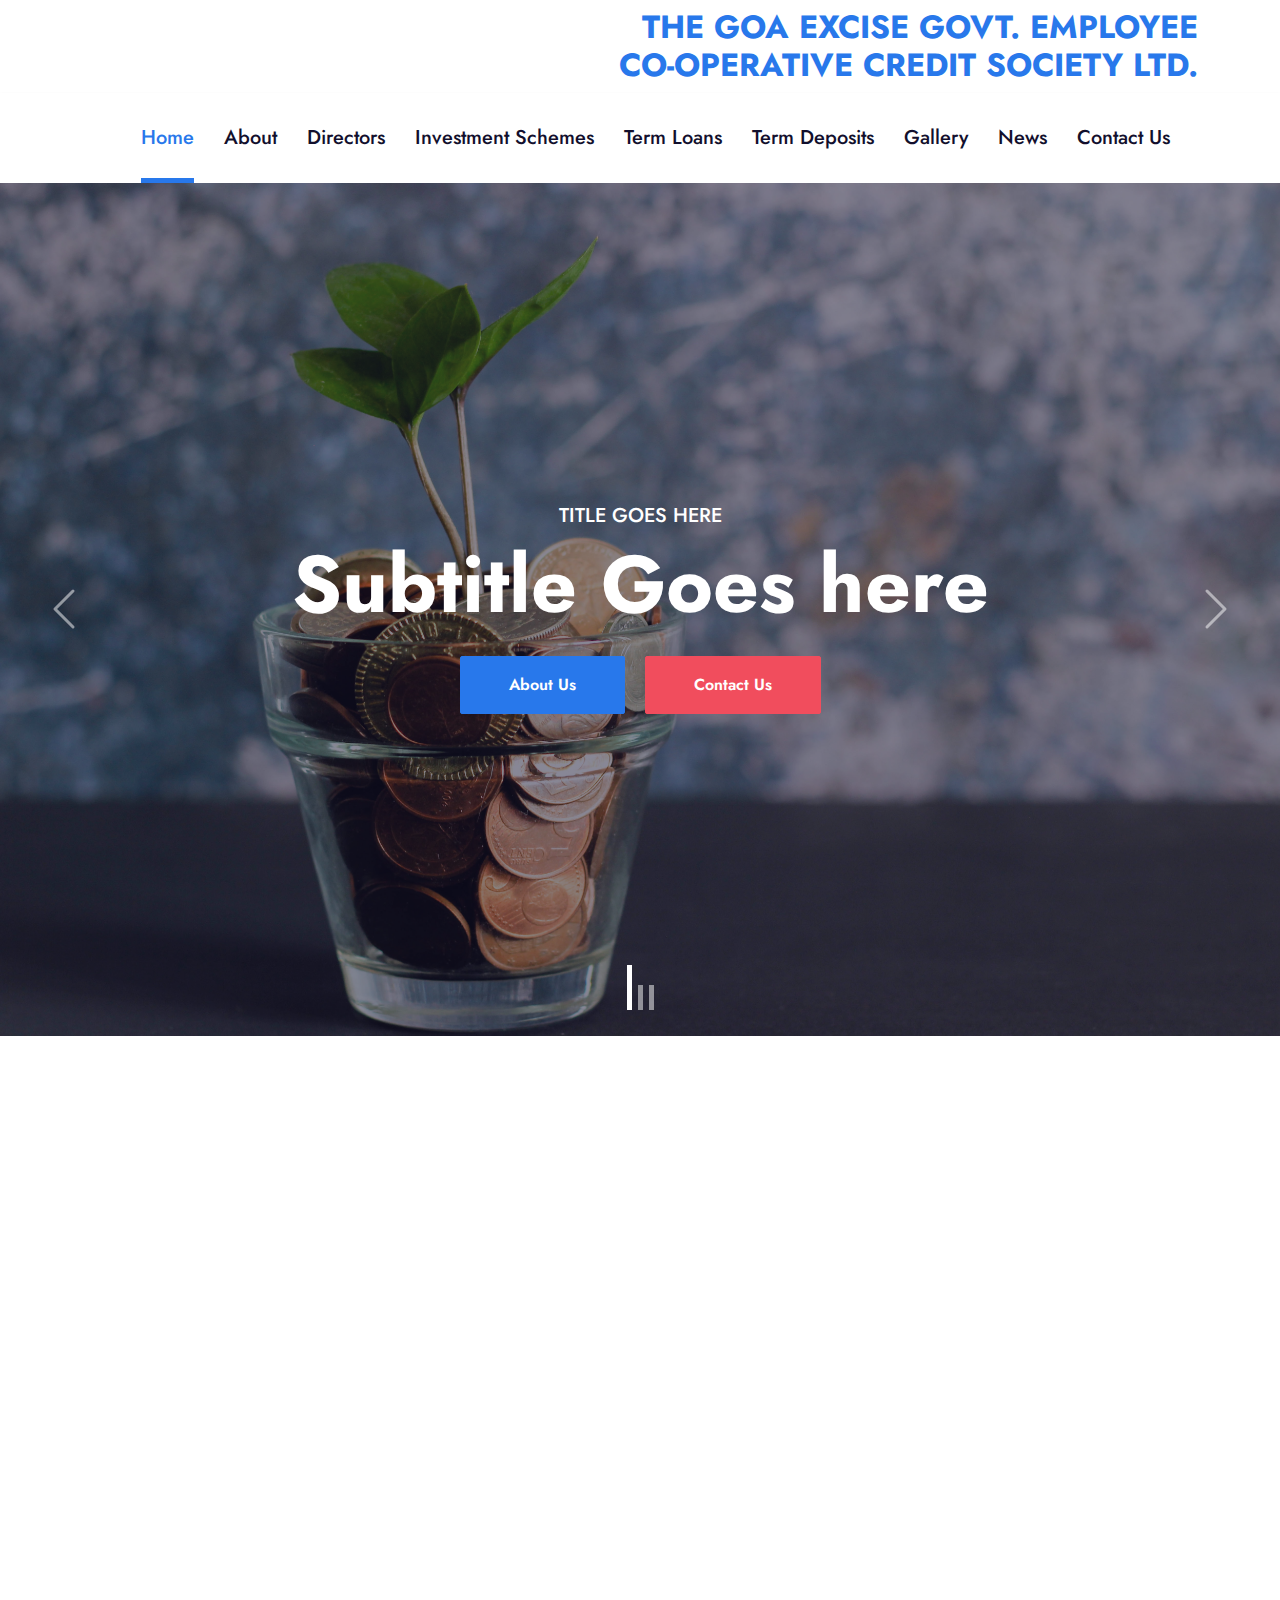
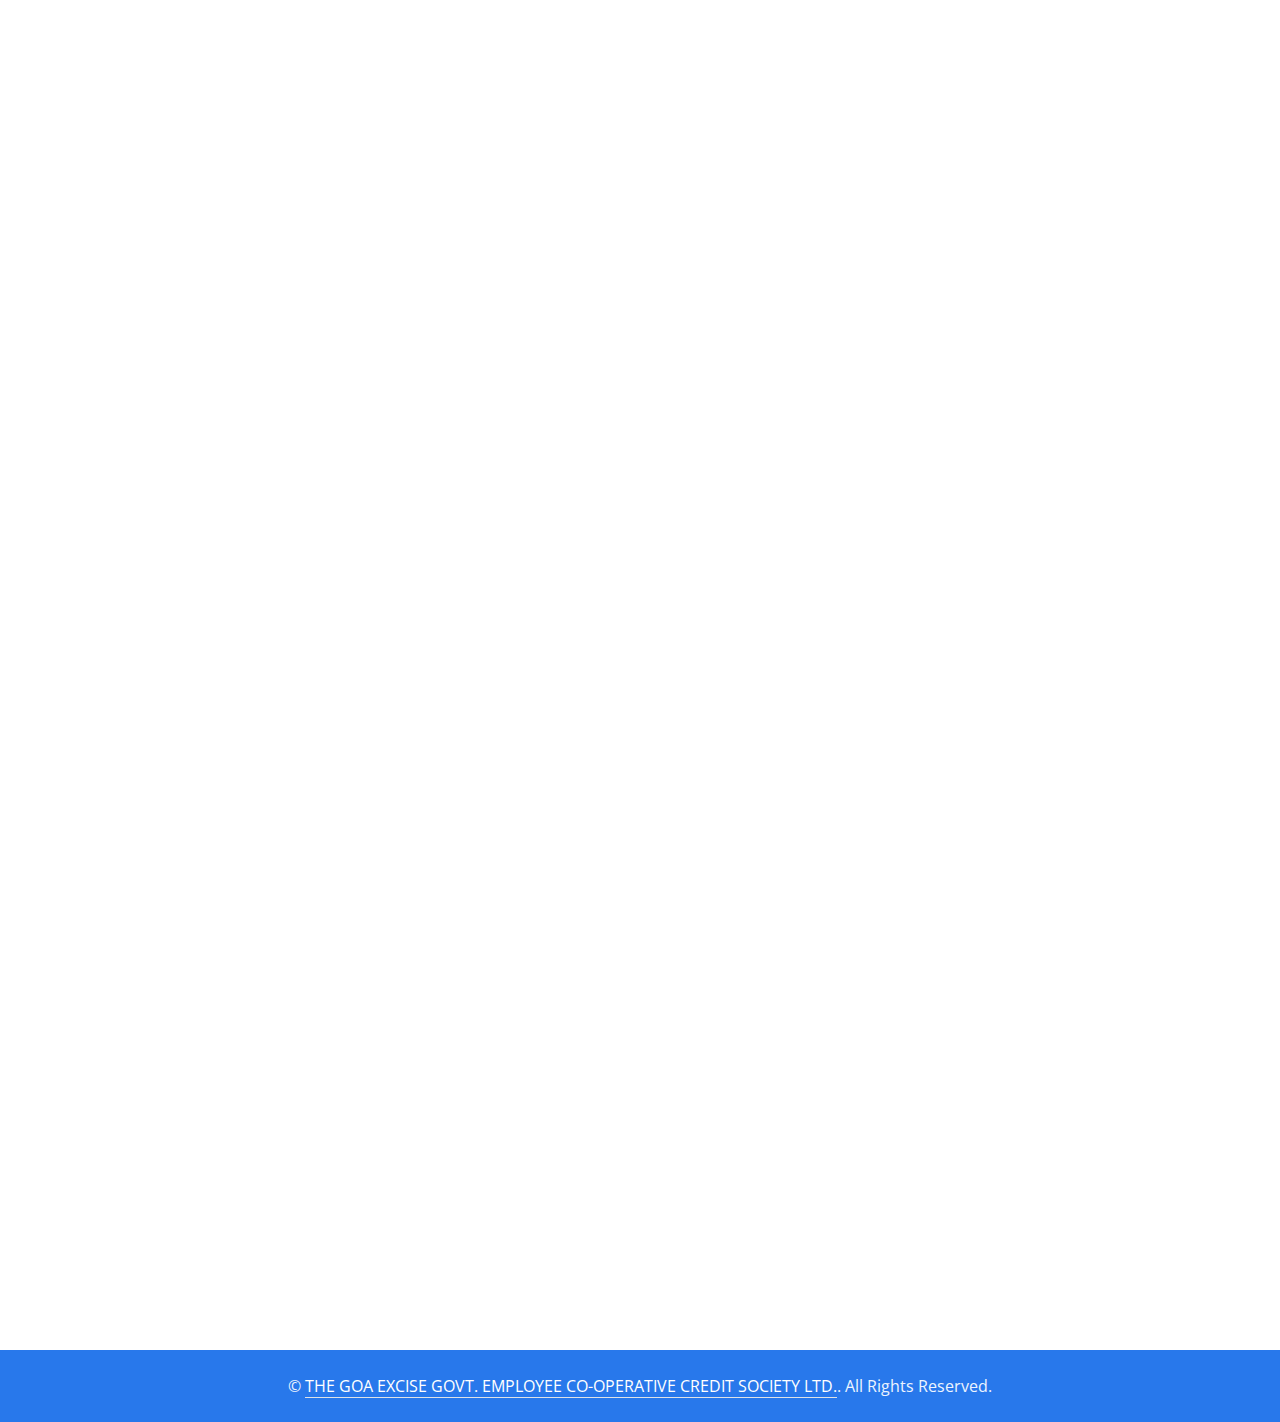
==== index.html @ 48aad134 "new project first commit" ====
<!DOCTYPE html>
<html lang="en">

<head>
    <meta charset="utf-8">
    <title>THE GOA EXCISE GOVT. EMPLOYEE CO-OPERATIVE CREDIT SOCIETY LTD.</title>
    <meta content="width=device-width, initial-scale=1.0" name="viewport">
    <meta content="Free HTML Templates" name="keywords">
    <meta content="Free HTML Templates" name="description">

    <!-- Favicon -->
    <link href="img/favicon.ico" rel="icon">

    <!-- Google Web Fonts -->
    <link rel="preconnect" href="https://fonts.gstatic.com">
    <link href="https://fonts.googleapis.com/css2?family=Jost:wght@500;600;700&family=Open+Sans:wght@400;600&display=swap" rel="stylesheet"> 

    <!-- Icon Font Stylesheet -->
    <link href="https://cdnjs.cloudflare.com/ajax/libs/font-awesome/5.10.0/css/all.min.css" rel="stylesheet">
    <link href="https://cdn.jsdelivr.net/npm/bootstrap-icons@1.4.1/font/bootstrap-icons.css" rel="stylesheet">
    <link href="lib/flaticon/font/flaticon.css" rel="stylesheet">

    <!-- Libraries Stylesheet -->
    <link href="lib/owlcarousel/assets/owl.carousel.min.css" rel="stylesheet">
    <link href="lib/animate/animate.min.css" rel="stylesheet">

    <!-- Customized Bootstrap Stylesheet -->
    <link href="css/bootstrap.min.css" rel="stylesheet">

    <!-- Template Stylesheet -->
    <link href="css/style.css" rel="stylesheet">
</head>

<body>
    <div class="title-bar">
        <div class="container">
            <div class="row">
                <div class="brand-logo col-xl-4 col-md-4 col-sm-12 d-flex justify-content-center col-xs-12 col-sm-12">
                    <img src="assets/images/apexlogo1.png" alt="">
                </div>
                <div class="brand-name col-xl-8 col-md-8 col-sm-12 text-end">
                    <h2>THE GOA EXCISE GOVT. EMPLOYEE <br> CO-OPERATIVE CREDIT SOCIETY LTD.</h2>
                </div>
            </div>
        </div>
    </div>
    <!-- Navbar Start -->
    <nav class="navbar navbar-expand-lg bg-white navbar-light shadow-sm py-3 py-lg-0 px-3 px-lg-0">
        <button class="navbar-toggler" type="button" data-bs-toggle="collapse" data-bs-target="#navbarCollapse">
            <span class="navbar-toggler-icon"></span>
        </button>
        <div class="collapse navbar-collapse" id="navbarCollapse">
            <div class="navbar-nav mx-auto order-0 py-0">
                <a href="index.html" class="nav-item nav-link active">Home</a>
                <a href="about.html" class="nav-item nav-link">About</a>
                <a href="directors.html" class="nav-item nav-link">Directors</a>
                <a href="investmentschemes.html" class="nav-item nav-link">Investment Schemes</a>
                <a href="termloans.html" class="nav-item nav-link">Term Loans</a>
                <a href="termdeposits.html" class="nav-item nav-link">Term Deposits</a>
                <a href="gallery.html" class="nav-item nav-link">Gallery</a>
                <a href="news.html" class="nav-item nav-link">News</a>
                <a href="contact.html" class="nav-item nav-link">Contact Us</a>
                
            </div>
        </div>
    </nav>
    <!-- Navbar End -->


    <!-- Carousel Start -->
    <div class="container-fluid p-0 mb-5">
        <div id="header-carousel" class="carousel slide carousel-fade" data-bs-ride="carousel">
            <div class="carousel-indicators">
                <button type="button" data-bs-target="#header-carousel" data-bs-slide-to="0" class="active" aria-current="true" aria-label="Slide 1"></button>
                <button type="button" data-bs-target="#header-carousel" data-bs-slide-to="1" aria-label="Slide 2"></button>
                <button type="button" data-bs-target="#header-carousel" data-bs-slide-to="2" aria-label="Slide 3"></button>
              </div>
            <div class="carousel-inner">
                <div class="carousel-item active">
                    <img class="w-100" src="img/banner1.jpg" alt="Image">
                    <div class="carousel-caption d-flex flex-column align-items-center justify-content-center">
                        <div class="p-3" style="max-width: 900px;">
                            <h5 class="text-white text-uppercase animated bounceInDown">Title goes here</h5>
                            <h1 class="display-1 text-white mb-md-4 animated zoomIn">Subtitle Goes here</h1>
                            <a href="" class="btn btn-primary py-md-3 px-md-5 me-3 animated slideInLeft">About Us</a>
                            <a href="" class="btn btn-secondary py-md-3 px-md-5 animated slideInRight">Contact Us</a>
                        </div>
                    </div>
                </div>
                <div class="carousel-item">
                    <img class="w-100" src="img/banner2.jpg" alt="Image">
                    <div class="carousel-caption d-flex flex-column align-items-center justify-content-center">
                        <div class="p-3" style="max-width: 900px;">
                            <h5 class="text-white text-uppercase animated bounceInDown">Title goes here</h5>
                            <h1 class="display-1 text-white mb-md-4 animated zoomIn">Subtitle Goes here</h1>
                            <a href="" class="btn btn-primary py-md-3 px-md-5 me-3 animated slideInLeft">About Us</a>
                            <a href="" class="btn btn-secondary py-md-3 px-md-5 animated slideInRight">Contact Us</a>
                        </div>
                    </div>
                </div>
                <div class="carousel-item">
                    <img class="w-100" src="img/banner3.jpg" alt="Image">
                    <div class="carousel-caption d-flex flex-column align-items-center justify-content-center">
                        <div class="p-3" style="max-width: 900px;">
                            <h5 class="text-white text-uppercase animated bounceInDown">Title goes here</h5>
                            <h1 class="display-1 text-white mb-md-4 animated zoomIn">Subtitle Goes here</h1>
                            <a href="" class="btn btn-primary py-md-3 px-md-5 me-3 animated slideInLeft">About Us</a>
                            <a href="" class="btn btn-secondary py-md-3 px-md-5 animated slideInRight">Contact Us</a>
                        </div>
                    </div>
                </div>
            </div>
            <button class="carousel-control-prev" type="button" data-bs-target="#header-carousel"
                data-bs-slide="prev">
                <span class="carousel-control-prev-icon" aria-hidden="true"></span>
                <span class="visually-hidden">Previous</span>
            </button>
            <button class="carousel-control-next" type="button" data-bs-target="#header-carousel"
                data-bs-slide="next">
                <span class="carousel-control-next-icon" aria-hidden="true"></span>
                <span class="visually-hidden">Next</span>
            </button>
        </div>
    </div>
    <!-- Carousel End -->

    <!-- Pricing Plan Start -->
    <div class="container-fluid py-5 wow fadeInUp" data-wow-delay="0.1s" style="margin-bottom: 30px;">
        <div class="container">
            <div class="row g-5">
                <div class="col-lg-4 wow slideInUp" data-wow-delay="0.3s">
                    <div class="position-relative border border-primary rounded">
                        <div class="bg-primary text-center pt-5 pb-4">
                            <h3 class="text-white">Member Login</h3>
                        </div>
                        <div class="text-center py-5">
                        </div>
                        <a href="" class="btn btn-primary py-2 px-4 position-absolute top-100 start-50 translate-middle">Login</a>
                    </div>
                </div>
                <div class="col-lg-4 wow slideInUp" data-wow-delay="0.3s">
                    <div class="position-relative border border-secondary rounded">
                        <div class="bg-secondary text-center pt-5 pb-4">
                            <h3 class="text-white">Loan EMI Calculator</h3>
                        </div>
                        <div class="text-center py-5">
                        </div>
                        <a href="" class="btn btn-secondary py-2 px-4 position-absolute top-100 start-50 translate-middle">Calculate</a>
                    </div>
                </div>
                <div class="col-lg-4 wow slideInUp" data-wow-delay="0.3s">
                    <div class="position-relative border border-primary rounded">
                        <div class="bg-primary text-center pt-5 pb-4">
                            <h3 class="text-white">Term Deposit Calculator</h3>
                        </div>
                        <div class="text-center py-5">
                        </div>
                        <a href="" class="btn btn-primary py-2 px-4 position-absolute top-100 start-50 translate-middle">Calculate</a>
                    </div>
                </div>
            </div>
        </div>
    </div>
    <!-- Pricing Plan End -->

    <!-- About Start -->
    <div class="about container-fluid py-5 wow fadeInUp" data-wow-delay="0.1s">
        <div class="container">
            <div class="row gx-5">
                <div class="col-lg-12">
                    <div class="mb-4">
                        <h3 class="text-primary text-uppercase" style="letter-spacing: 5px;">About Us</h3>
                        <!-- <h1 class="display-5 mb-0">We Offers Quality CCTV Systems & Services</h1> -->
                    </div>
                    <!-- <h4 class="text-body fst-italic mb-4">Diam dolor diam ipsum sit. Clita erat ipsum et lorem stet no lorem sit clita duo justo magna dolore</h4> -->
                    <p class="mb-4">The Goa Excise Govt. Employees Cooperative Credit Society Ltd., was registered on 08/10/2014
                        under the registration Code No. ARCS/CZ/Credit/10(a)/130/Goa and has been classified as “Credit
                        Resources Society” under Sub- Classification 8(a) of rule 9(1) of the Co-operative Societies
                        Rules, 1962 as applied to the State of Goa (Repealed as per Section 128 of Goa Co. op. Societies
                        Act,2001). Office of the Assistant Registrar of Cooperative Societies Central Zone Panjim Goa
                        on 08/10/2014.
                    </p>
                    <a href="about.html" class="btn btn-primary py-md-3 px-md-5 me-3 animated slideInLeft">Read More</a>
                    <div class="about_cards row g-3">
                        <div class="col-sm-6 wow zoomIn" data-wow-delay="0.6s">
                            <div class="bg-primary d-flex flex-column justify-content-center text-center border-bottom border-5 border-secondary rounded p-3" style="height: 200px;">
                                <i class="fa fa-star fa-4x text-white mb-4"></i>
                                <h4 class="text-white mb-0">15 Years Experience</h4>
                            </div>
                        </div>
                        <div class="col-sm-6 wow zoomIn" data-wow-delay="0.9s">
                            <div class="bg-secondary d-flex flex-column justify-content-center text-center border-bottom border-5 border-primary rounded p-3" style="height: 200px;">
                                <i class="fa fa-award fa-4x text-white mb-4"></i>
                                <h4 class="text-white mb-0">Award Winning</h4>
                            </div>
                        </div>
                    </div>
                </div>
            </div>
        </div>
    </div>
    <!-- About End -->
    

    <!-- Services Start -->
    <div class="services container-fluid py-5 wow fadeInUp" data-wow-delay="0.1s">
        <div class="container">
            <div class="text-center mx-auto mb-5" style="max-width: 600px;">
                <h3 class="text-primary text-uppercase" style="letter-spacing: 5px;">Financial Services</h3>
                <!-- <h1 class="display-5 mb-0">Our Excellent CCTV Security Services</h1> -->
            </div>
            <div class="row g-5">
                <div class="col-lg-4 col-md-6 wow zoomIn" data-wow-delay="0.3s">
                    <div class="service-item bg-light border-bottom border-5 border-primary rounded">
                        <div class="position-relative p-5">
                            <img src="img/service1.png" alt="">
                            <!-- <h5 class="text-primary mb-0"></h5> -->
                            <h3 class="mb-3">Investment Schemes</h3>
                            <p>Kasd dolor no lorem sit tempor at justo rebum rebum stet justo elitr dolor amet sit</p>
                            <a href="investmentschemes.html">Read More<i class="bi bi-arrow-right ms-2"></i></a>
                        </div>
                    </div>
                </div>
                <div class="col-lg-4 col-md-6 wow zoomIn" data-wow-delay="0.6s">
                    <div class="service-item bg-light border-bottom border-5 border-primary rounded">
                        <div class="position-relative p-5">
                            <img src="img/service2.png" alt="">
                            <!-- <h5 class="text-primary mb-0">Term Deposits</h5> -->
                            <h3 class="mb-3">Term Deposits</h3>
                            <p>Kasd dolor no lorem sit tempor at justo rebum rebum stet justo elitr dolor amet sit</p>
                            <a href="termdeposits.html">Read More<i class="bi bi-arrow-right ms-2"></i></a>
                        </div>
                    </div>
                </div>
                <div class="col-lg-4 col-md-6 wow zoomIn" data-wow-delay="0.9s">
                    <div class="service-item bg-light border-bottom border-5 border-primary rounded">
                        <div class="position-relative p-5">
                            <img src="img/service3.png" alt="">
                            <!-- <h5 class="text-primary mb-0">Term Loans</h5> -->
                            <h3 class="mb-3">Term Loans</h3>
                            <p>Kasd dolor no lorem sit tempor at justo rebum rebum stet justo elitr dolor amet sit</p>
                            <a href="termloans.html">Read More<i class="bi bi-arrow-right ms-2"></i></a>
                        </div>
                    </div>
                </div>
            </div>
        </div>
    </div>
    <!-- Services End -->

    <!-- Team Start -->
    <!-- <div class="container-fluid py-5 wow fadeInUp" data-wow-delay="0.1s">
        <div class="container">
            <div class="text-center mx-auto mb-5" style="max-width: 600px;">
                <h5 class="text-primary text-uppercase" style="letter-spacing: 5px;">Team Members</h5>
                <h1 class="display-5 mb-0">Our Professional Team Members</h1>
            </div>
            <div class="row g-5">
                <div class="col-lg-4 wow slideInUp" data-wow-delay="0.3s">
                    <div class="position-relative rounded-top">
                        <img class="img-fluid rounded-top w-100" src="img/team-1.jpg" alt="">
                        <div class="position-absolute bottom-0 end-0 d-flex flex-column bg-white p-1" style="margin-right: -25px;">
                            <a class="btn btn-outline-secondary btn-square m-1" href="#"><i class="fab fa-twitter fw-normal"></i></a>
                            <a class="btn btn-outline-secondary btn-square m-1" href="#"><i class="fab fa-facebook-f fw-normal"></i></a>
                            <a class="btn btn-outline-secondary btn-square m-1" href="#"><i class="fab fa-linkedin-in fw-normal"></i></a>
                            <a class="btn btn-outline-secondary btn-square m-1" href="#"><i class="fab fa-instagram fw-normal"></i></a>
                        </div>
                    </div>
                    <div class="bg-primary text-center rounded-bottom p-4">
                        <h3 class="text-white">Full Name</h3>
                        <p class="text-white m-0">Designation</p>
                    </div>
                </div>
                <div class="col-lg-4 wow slideInUp" data-wow-delay="0.6s">
                    <div class="position-relative rounded-top">
                        <img class="img-fluid rounded-top w-100" src="img/team-2.jpg" alt="">
                        <div class="position-absolute bottom-0 end-0 d-flex flex-column bg-white p-1" style="margin-right: -25px;">
                            <a class="btn btn-outline-secondary btn-square m-1" href="#"><i class="fab fa-twitter fw-normal"></i></a>
                            <a class="btn btn-outline-secondary btn-square m-1" href="#"><i class="fab fa-facebook-f fw-normal"></i></a>
                            <a class="btn btn-outline-secondary btn-square m-1" href="#"><i class="fab fa-linkedin-in fw-normal"></i></a>
                            <a class="btn btn-outline-secondary btn-square m-1" href="#"><i class="fab fa-instagram fw-normal"></i></a>
                        </div>
                    </div>
                    <div class="bg-primary text-center rounded-bottom p-4">
                        <h3 class="text-white">Full Name</h3>
                        <p class="text-white m-0">Designation</p>
                    </div>
                </div>
                <div class="col-lg-4 wow slideInUp" data-wow-delay="0.9s">
                    <div class="position-relative rounded-top">
                        <img class="img-fluid rounded-top w-100" src="img/team-3.jpg" alt="">
                        <div class="position-absolute bottom-0 end-0 d-flex flex-column bg-white p-1" style="margin-right: -25px;">
                            <a class="btn btn-outline-secondary btn-square m-1" href="#"><i class="fab fa-twitter fw-normal"></i></a>
                            <a class="btn btn-outline-secondary btn-square m-1" href="#"><i class="fab fa-facebook-f fw-normal"></i></a>
                            <a class="btn btn-outline-secondary btn-square m-1" href="#"><i class="fab fa-linkedin-in fw-normal"></i></a>
                            <a class="btn btn-outline-secondary btn-square m-1" href="#"><i class="fab fa-instagram fw-normal"></i></a>
                        </div>
                    </div>
                    <div class="bg-primary text-center rounded-bottom p-4">
                        <h3 class="text-white">Full Name</h3>
                        <p class="text-white m-0">Designation</p>
                    </div>
                </div>
            </div>
        </div>
    </div> -->
    <!-- Team End -->


    <!-- Testimonial Start -->
    <!-- <div class="container-fluid py-5 wow fadeInUp" data-wow-delay="0.1s">
        <div class="container">
            <div class="text-center mx-auto mb-5" style="max-width: 600px;">
                <h5 class="text-primary text-uppercase" style="letter-spacing: 5px;">Testimonial</h5>
                <h1 class="display-5 mb-0">What People Say About Our Services</h1>
            </div>
            <div class="owl-carousel testimonial-carousel">
                <div class="text-center pb-4">
                    <img class="img-fluid mx-auto rounded-circle" src="img/testimonial-1.jpg" style="width: 100px; height: 100px;" >
                    <div class="testimonial-text bg-light rounded p-4 mt-n5">
                        <p class="mt-5">Dolor et eos labore, stet justo sed est sed. Diam sed sed dolor stet amet eirmod eos labore diam
                        </p>
                        <h4 class="text-truncate">Client Name</h4>
                        <i>Profession</i>
                    </div>
                </div>
                <div class="text-center">
                    <img class="img-fluid mx-auto rounded-circle" src="img/testimonial-2.jpg" style="width: 100px; height: 100px;" >
                    <div class="testimonial-text bg-light rounded p-4 mt-n5">
                        <p class="mt-5">Dolor et eos labore, stet justo sed est sed. Diam sed sed dolor stet amet eirmod eos labore diam
                        </p>
                        <h4 class="text-truncate">Client Name</h4>
                        <i>Profession</i>
                    </div>
                </div>
                <div class="text-center">
                    <img class="img-fluid mx-auto rounded-circle" src="img/testimonial-3.jpg" style="width: 100px; height: 100px;" >
                    <div class="testimonial-text bg-light rounded p-4 mt-n5">
                        <p class="mt-5">Dolor et eos labore, stet justo sed est sed. Diam sed sed dolor stet amet eirmod eos labore diam
                        </p>
                        <h4 class="text-truncate">Client Name</h4>
                        <i>Profession</i>
                    </div>
                </div>
                <div class="text-center">
                    <img class="img-fluid mx-auto rounded-circle" src="img/testimonial-4.jpg" style="width: 100px; height: 100px;" >
                    <div class="testimonial-text bg-light rounded p-4 mt-n5">
                        <p class="mt-5">Dolor et eos labore, stet justo sed est sed. Diam sed sed dolor stet amet eirmod eos labore diam
                        </p>
                        <h4 class="text-truncate">Client Name</h4>
                        <i>Profession</i>
                    </div>
                </div>
            </div>
        </div>
    </div> -->
    <!-- Testimonial End -->


    <!-- Blog Start -->
    <!-- <div class="container-fluid py-5 wow fadeInUp" data-wow-delay="0.1s">
        <div class="container">
            <div class="text-center mx-auto mb-5" style="max-width: 600px;">
                <h5 class="text-primary text-uppercase" style="letter-spacing: 5px;">Blog Post</h5>
                <h1 class="display-5 mb-0">Latest Articles From Our Blog Post</h1>
            </div>
            <div class="row g-5">
                <div class="col-lg-6 wow slideInUp" data-wow-delay="0.3s">
                    <div class="blog-item">
                        <div class="position-relative">
                            <img class="img-fluid w-100 rounded-top" src="img/blog-1.jpg" alt="">
                            <div class="blog-date">
                                <h5 class="text-white fw-bold mb-0">01</h5>
                                <h6 class="text-light mb-0">January</h6>
                            </div>
                        </div>
                        <div class="bg-primary rounded-bottom p-5">
                            <div class="d-flex mb-3">
                                <span class="text-light text-uppercase">Admin</span>
                                <span class="text-light px-2">|</span>
                                <span class="text-light text-uppercase">Web Design</span>
                            </div>
                            <a class="h3 m-0 text-white" href="">Kasd dolor lorem sit justo rebum stet justo elitr dolor amet sit</a>
                        </div>
                    </div>
                </div>
                <div class="col-lg-6 wow slideInUp" data-wow-delay="0.6s">
                    <div class="blog-item">
                        <div class="position-relative">
                            <img class="img-fluid w-100 rounded-top" src="img/blog-2.jpg" alt="">
                            <div class="blog-date">
                                <h5 class="text-white fw-bold mb-0">01</h5>
                                <h6 class="text-light mb-0">January</h6>
                            </div>
                        </div>
                        <div class="bg-primary rounded-bottom p-5">
                            <div class="d-flex mb-3">
                                <span class="text-light text-uppercase">Admin</span>
                                <span class="text-light px-2">|</span>
                                <span class="text-light text-uppercase">Web Design</span>
                            </div>
                            <a class="h3 m-0 text-white" href="">Kasd dolor lorem sit justo rebum stet justo elitr dolor amet sit</a>
                        </div>
                    </div>
                </div>
            </div>
        </div>
    </div> -->
    <!-- Blog End -->
    

    <!-- Footer Start -->
    <div class="container-fluid bg-dark text-light mt-5 py-5 wow fadeInUp" data-wow-delay="0.1s">
        <div class="container pt-5">
            <div class="row g-5">
                <div class="col-lg-3 col-md-6">
                    <h3 class="text-white mb-4">Quick Links</h3>
                    <div class="d-flex flex-column justify-content-start">
                        <a class="text-light mb-2" href="index.html"><i class="bi bi-arrow-right text-primary me-2"></i>Home</a>
                        <a class="text-light mb-2" href="about.html"><i class="bi bi-arrow-right text-primary me-2"></i>About Us</a>
                        <a class="text-light mb-2" href="gallery.html"><i class="bi bi-arrow-right text-primary me-2"></i>Gallery</a>
                        <a class="text-light mb-2" href="news.html"><i class="bi bi-arrow-right text-primary me-2"></i>News</a>
                        <a class="text-light" href="contact.html"><i class="bi bi-arrow-right text-primary me-2"></i>Contact Us</a>
                    </div>
                </div>
                <div class="col-lg-3 col-md-6">
                    <h3 class="text-white mb-4">Popular Links</h3>
                    <div class="d-flex flex-column justify-content-start">
                        <a class="text-light mb-2" href="index.html"><i class="bi bi-arrow-right text-primary me-2"></i>Home</a>
                        <a class="text-light mb-2" href="about.html"><i class="bi bi-arrow-right text-primary me-2"></i>About Us</a>
                        <a class="text-light mb-2" href="investmentschemes.html"><i class="bi bi-arrow-right text-primary me-2"></i>Investment Schemes</a>
                        <a class="text-light mb-2" href="termloans.html"><i class="bi bi-arrow-right text-primary me-2"></i>Term Loans</a>
                        <a class="text-light mb-2" href="termdeposits.html"><i class="bi bi-arrow-right text-primary me-2"></i>Term Deposits</a>
                    </div>
                </div>
                <div class="col-lg-4 col-md-">
                    <h3 class="text-white mb-4">Get In Touch</h3>
                    <p class="mb-2"><i class="bi bi-geo-alt text-primary me-2"></i>Excise Bhawan, Old High Court
                        Building, Panaji Goa</p>
                    <p class="mb-2"><i class="bi bi-envelope-open text-primary me-2"></i>pramodvzuvenkar@gmail.com</p>
                    <p class="mb-0"><i class="bi bi-telephone text-primary me-2"></i>8888381379</p>
                </div>
                <div class="col-lg-2 col-md-5">
                    <h3 class="text-white mb-4">Follow Us</h3>
                    <div class="d-flex">
                        <a class="btn btn-lg btn-primary btn-lg-square rounded me-2" href="#"><i class="fab fa-twitter fw-normal"></i></a>
                        <a class="btn btn-lg btn-primary btn-lg-square rounded me-2" href="#"><i class="fab fa-facebook-f fw-normal"></i></a>
                        <a class="btn btn-lg btn-primary btn-lg-square rounded me-2" href="#"><i class="fab fa-linkedin-in fw-normal"></i></a>
                        <a class="btn btn-lg btn-primary btn-lg-square rounded" href="#"><i class="fab fa-instagram fw-normal"></i></a>
                    </div>
                </div>
                <!-- <div class="col-12">
                    <form class="mx-auto" style="max-width: 600px;">
                        <div class="input-group">
                            <input type="text" class="form-control border-white p-3" placeholder="Your Email">
                            <button class="btn btn-primary px-4">Sign Up</button>
                        </div>
                    </form>
                </div> -->
            </div>
        </div>
    </div>
    <div class="footer_copyright container-fluid bg-primary text-light py-4">
        <div class="container">
            <div class="row g-5">
                <div class="col-md-12 text-center">
                    <p class="mb-md-0">&copy; <a class="text-white border-bottom" href="index.html">THE GOA EXCISE GOVT. EMPLOYEE CO-OPERATIVE CREDIT SOCIETY LTD.</a>. All Rights Reserved.</p>
                </div>
            </div>
        </div>
    </div>
    <!-- Footer End -->


    <!-- Back to Top -->
    <a href="#" class="btn btn-lg btn-secondary btn-lg-square rounded back-to-top"><i class="bi bi-arrow-up"></i></a>


    <!-- JavaScript Libraries -->
    <script src="https://code.jquery.com/jquery-3.4.1.min.js"></script>
    <script src="https://cdn.jsdelivr.net/npm/bootstrap@5.0.0/dist/js/bootstrap.bundle.min.js"></script>
    <script src="lib/wow/wow.min.js"></script>
    <script src="lib/easing/easing.min.js"></script>
    <script src="lib/waypoints/waypoints.min.js"></script>
    <script src="lib/owlcarousel/owl.carousel.min.js"></script>

    <!-- Template Javascript -->
    <script src="js/main.js"></script>
</body>

</html>
---- lib/flaticon/font/flaticon.css ----
@font-face {
    font-family: "flaticon";
    src: url("./flaticon.ttf?7ecca773380623aac2649a7edcc0a3f2") format("truetype"),
url("./flaticon.woff?7ecca773380623aac2649a7edcc0a3f2") format("woff"),
url("./flaticon.woff2?7ecca773380623aac2649a7edcc0a3f2") format("woff2"),
url("./flaticon.eot?7ecca773380623aac2649a7edcc0a3f2#iefix") format("embedded-opentype"),
url("./flaticon.svg?7ecca773380623aac2649a7edcc0a3f2#flaticon") format("svg");
}

i[class^="flaticon-"]:before, i[class*=" flaticon-"]:before {
    font-family: flaticon !important;
    font-style: normal;
    font-weight: normal !important;
    font-variant: normal;
    text-transform: none;
    line-height: 1;
    -webkit-font-smoothing: antialiased;
    -moz-osx-font-smoothing: grayscale;
}

.flaticon-security-system:before {
    content: "\f101";
}
.flaticon-cctv:before {
    content: "\f102";
}
.flaticon-socket:before {
    content: "\f103";
}
.flaticon-setup:before {
    content: "\f104";
}
.flaticon-surveillance:before {
    content: "\f105";
}
.flaticon-recorder:before {
    content: "\f106";
}
.flaticon-wireless:before {
    content: "\f107";
}
.flaticon-ip-camera:before {
    content: "\f108";
}
.flaticon-double:before {
    content: "\f109";
}
.flaticon-camera:before {
    content: "\f10a";
}
---- css/style.css ----
/********** Template CSS **********/
:root {
    --primary: #2878EB;
    --secondary: #F14D5D;
    --light: #ECF4FF;
    --dark: #120F2D;
}

[class^=flaticon-]:before,
[class*=" flaticon-"]:before,
[class^=flaticon-]:after,
[class*=" flaticon-"]:after {
    font-size: inherit;
    margin-left: 0;
}

h1,
h2,
.font-weight-bold {
    font-weight: 700 !important;
}

h3,
h4,
.font-weight-semi-bold {
    font-weight: 600 !important;
}

h5,
h6,
.font-weight-medium {
    font-weight: 500 !important;
}

.btn {
    font-family: 'Jost', sans-serif;
    font-weight: 600;
    transition: .5s;
}

.btn-primary,
.btn-secondary,
.btn-primary:hover,
.btn-secondary:hover {
    color: #FFFFFF;
}

.btn-primary:hover {
    background: var(--secondary);
    border-color: var(--secondary);
}

.btn-secondary:hover {
    background: var(--primary);
    border-color: var(--primary);
}

.btn-square {
    width: 36px;
    height: 36px;
}

.btn-sm-square {
    width: 28px;
    height: 28px;
}

.btn-lg-square {
    width: 46px;
    height: 46px;
}

.btn-square,
.btn-sm-square,
.btn-lg-square {
    padding-left: 0;
    padding-right: 0;
    text-align: center;
}

.back-to-top {
    position: fixed;
    display: none;
    right: 45px;
    bottom: 45px;
    z-index: 99;
}

.navbar-light .navbar-nav .nav-link {
    font-family: 'Jost', sans-serif;
    position: relative;
    margin-left: 30px;
    padding: 30px 0;
    font-size: 20px;
    font-weight: 500;
    color: var(--dark);
    outline: none;
    transition: .5s;
}

.sticky-top.navbar-light .navbar-nav .nav-link {
    padding: 20px 0;
}

.navbar-light .navbar-nav .nav-link:hover,
.navbar-light .navbar-nav .nav-link.active {
    color: var(--primary);
}

@media (min-width: 992px) {
    .navbar-light .navbar-nav .nav-link::before {
        position: absolute;
        content: "";
        width: 0;
        height: 5px;
        bottom: 0;
        left: 50%;
        background: var(--primary);
        transition: .5s;
    }

    .navbar-light .navbar-nav .nav-link:hover::before,
    .navbar-light .navbar-nav .nav-link.active::before {
        width: 100%;
        left: 0;
    }

    .navbar-light .navbar-nav .nav-link.nav-contact::before {
        display: none;
    }
}

@media (max-width: 991.98px) {
    .navbar-light .navbar-nav .nav-link  {
        margin-left: 0;
        padding: 10px 0;
    }
}

.title-bar .brand-name {
    margin-top: 0.5em;
}

.title-bar .brand-name h2 {
    color: #2878EB;
}

.carousel-caption {
    top: 0;
    left: 0;
    right: 0;
    bottom: 0;
    background: rgba(18, 15, 45, .5);
    z-index: 1;
}

@media (max-width: 576px) {
    .carousel-caption h5 {
        font-size: 14px;
        font-weight: 500 !important;
    }

    .carousel-caption h1 {
        font-size: 30px;
        font-weight: 600 !important;
    }
}

.carousel-control-prev,
.carousel-control-next {
    width: 10%;
}

.carousel-control-prev-icon,
.carousel-control-next-icon {
    width: 3rem;
    height: 3rem;
}

.carousel-indicators {
    align-items: flex-end;
}

.carousel-indicators [data-bs-target] {
    width: 5px;
    height: 25px;
}

.carousel-indicators .active {
    height: 45px;
}

.hero-header {
    background: linear-gradient(rgba(18, 15, 45, .5), rgba(18, 15, 45, .5)), url(../img/banner3.jpg) top right no-repeat;
    background-size: cover;
}

.about p{
    text-align: justify;
    letter-spacing: 1px;
}

.about .about_cards{
    margin-top: 20px;
}

.services h3 {
    font-size: 1.5rem;
    color: #2878EB;
}

.service-item div {
    z-index: 1;
}

.service-item img{
    width: 100px;
    margin-bottom: 20px;
    display: block;
    margin-left: auto;
    margin-right: auto;
}

.service-item div::after {
    position: absolute;
    content: "";
    width: 0;
    height: 100%;
    top: 0;
    left: 0;
    border-radius: 2px 2px 0 0;
    transition: .5s;
    z-index: -1;
}

.service-item div:hover::after {
    width: 100%;
    background: var(--primary);
}

.service-item * {
    transition: .5s;
}

.service-item:hover * {
    color: var(--light) !important;
}

.bg-offer {
    background: linear-gradient(rgba(18, 15, 45, .5), rgba(18, 15, 45, .5)), url(../img/carousel-2.jpg) top right no-repeat;
    background-size: cover;
}

.testimonial-carousel .owl-dots {
    height: 45px;
    margin-top: 5px;
    display: flex;
    align-items: flex-end;
    justify-content: center;
}

.testimonial-carousel .owl-dot {
    position: relative;
    display: inline-block;
    margin: 0 5px;
    width: 5px;
    height: 25px;
    background: #DDDDDD;
    transition: .5s;
}

.testimonial-carousel .owl-dot.active {
    height: 45px;
    background: var(--primary);
}

.testimonial-carousel .owl-item .testimonial-text,
.testimonial-carousel .owl-item .testimonial-text * {
    transition: .5s;
}

.testimonial-carousel .owl-item.center .testimonial-text {
    background: var(--primary) !important;
}

.testimonial-carousel .owl-item.center .testimonial-text * {
    color: #FFFFFF !important;
}

.blog-date {
    position: absolute;
    width: 90px;
    height: 65px;
    top: 75px;
    left: -25px;
    display: flex;
    align-items: center;
    justify-content: center;
    flex-direction: column;
    background: var(--secondary);
}

.blog-date::after {
    position: absolute;
    content: "";
    width: 0;
    height: 0;
    top: -25px;
    left: 0;
    border: 13px solid;
    border-color: transparent #D34351 #D34351 transparent;
    z-index: -1;
}
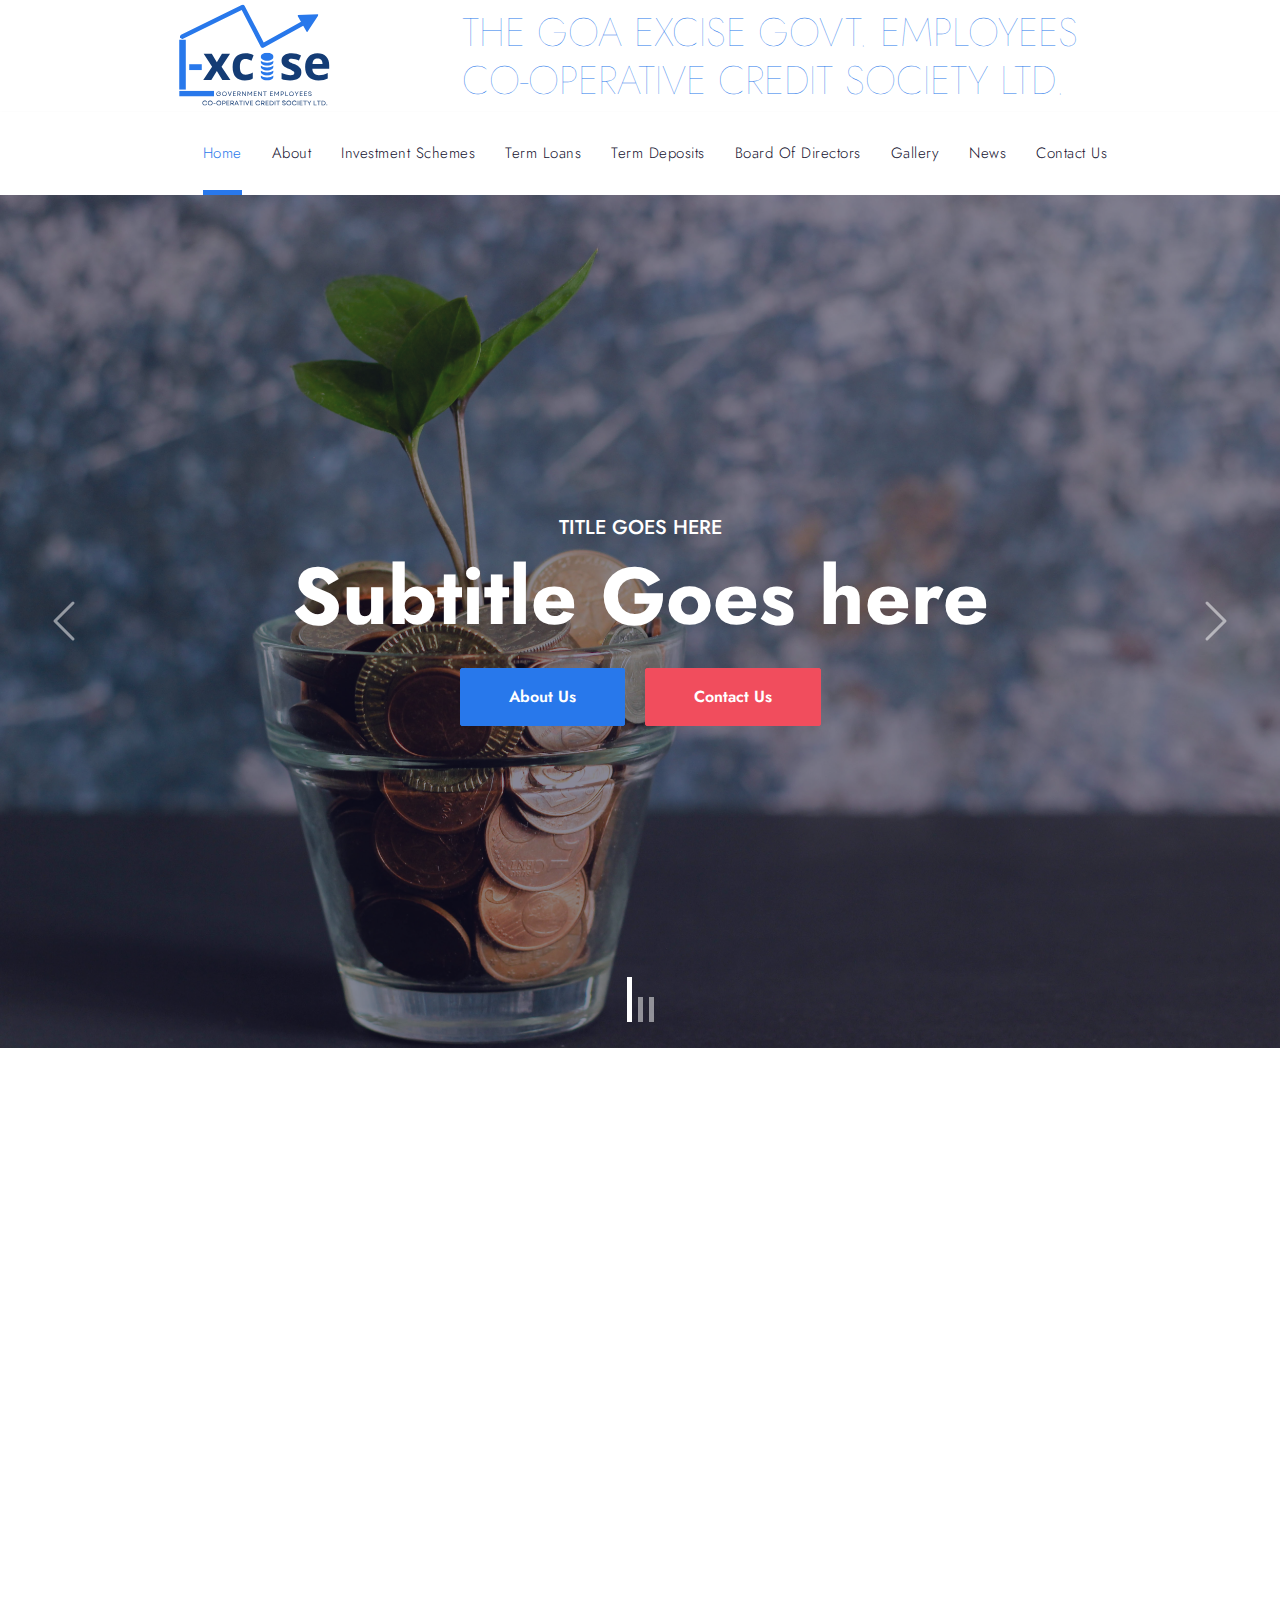
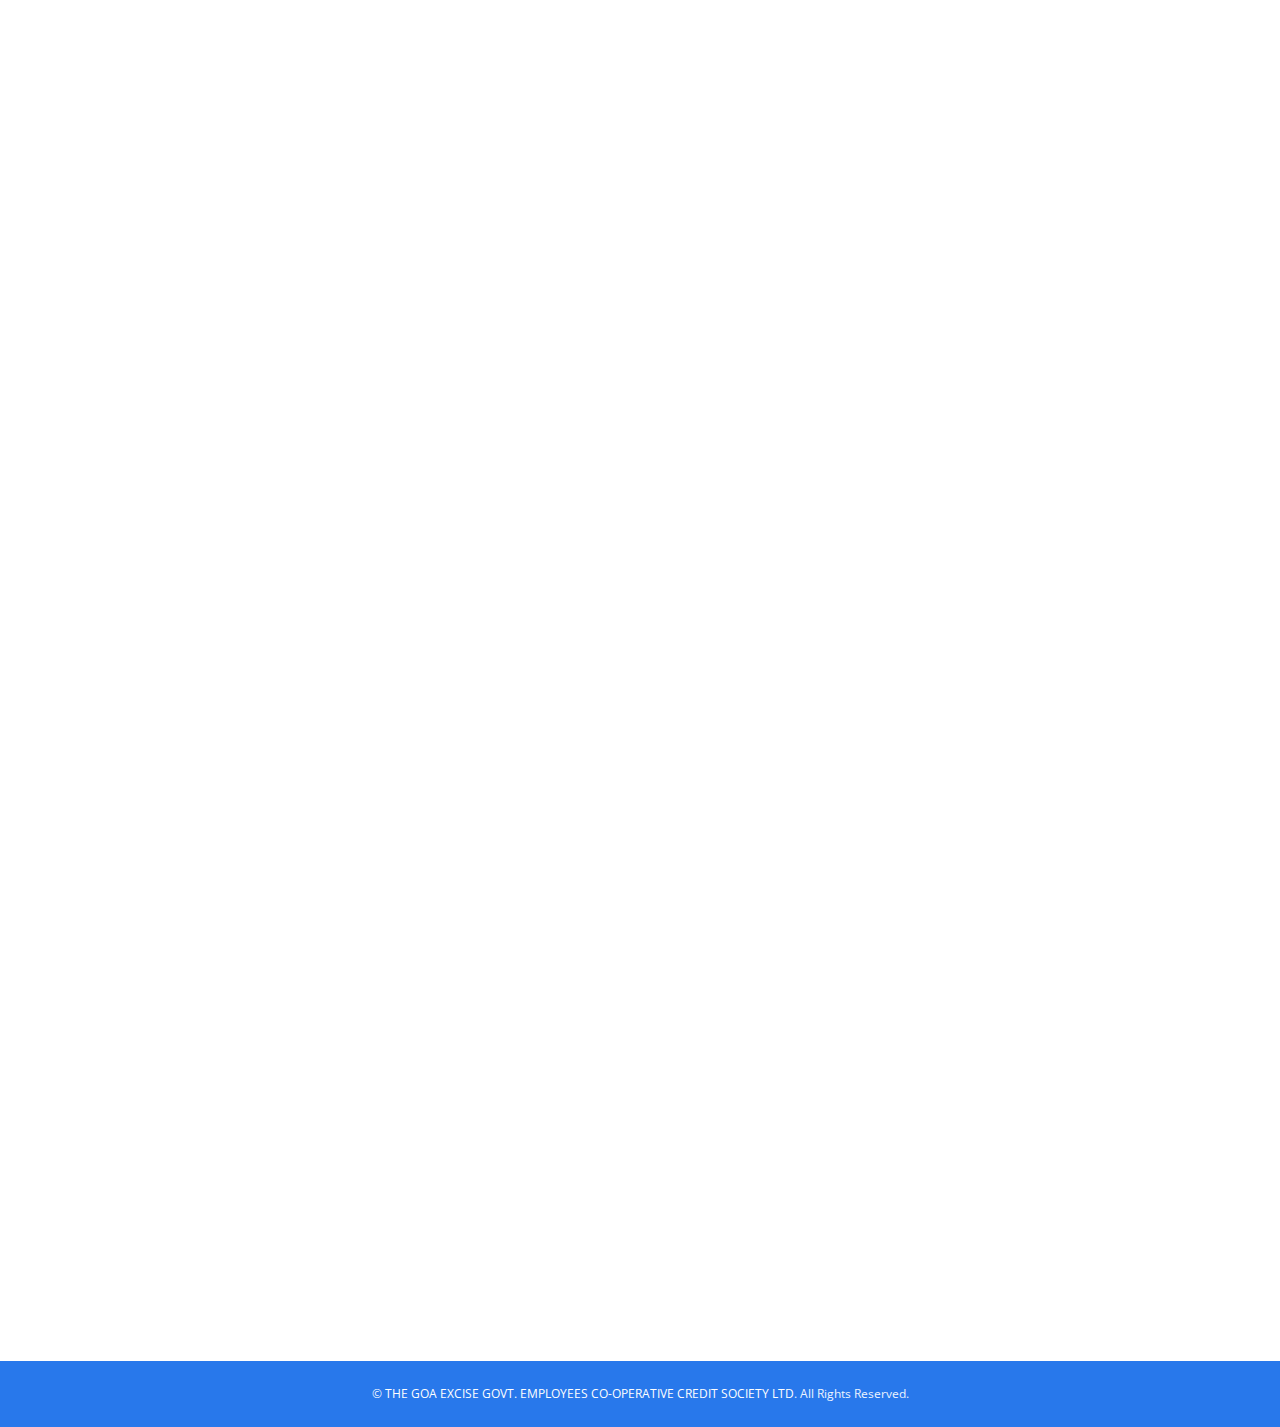
==== commit a36f63d7: "added about" ====
--- a/index.html
+++ b/index.html
@@ -36,10 +36,10 @@
         <div class="container">
             <div class="row">
                 <div class="brand-logo col-xl-4 col-md-4 col-sm-12 d-flex justify-content-center col-xs-12 col-sm-12">
-                    <img src="assets/images/apexlogo1.png" alt="">
-                </div>
-                <div class="brand-name col-xl-8 col-md-8 col-sm-12 text-end">
-                    <h2>THE GOA EXCISE GOVT. EMPLOYEE <br> CO-OPERATIVE CREDIT SOCIETY LTD.</h2>
+                    <img src="img/exciselogo.svg" alt="">
+                </div>
+                <div class="brand-name col-xl-8 col-md-8 col-sm-12">
+                    <h1>THE GOA EXCISE GOVT. EMPLOYEES <br> CO-OPERATIVE CREDIT SOCIETY LTD.</h1>
                 </div>
             </div>
         </div>
@@ -53,10 +53,10 @@
             <div class="navbar-nav mx-auto order-0 py-0">
                 <a href="index.html" class="nav-item nav-link active">Home</a>
                 <a href="about.html" class="nav-item nav-link">About</a>
-                <a href="directors.html" class="nav-item nav-link">Directors</a>
                 <a href="investmentschemes.html" class="nav-item nav-link">Investment Schemes</a>
                 <a href="termloans.html" class="nav-item nav-link">Term Loans</a>
                 <a href="termdeposits.html" class="nav-item nav-link">Term Deposits</a>
+                <a href="directors.html" class="nav-item nav-link">Board Of Directors</a>
                 <a href="gallery.html" class="nav-item nav-link">Gallery</a>
                 <a href="news.html" class="nav-item nav-link">News</a>
                 <a href="contact.html" class="nav-item nav-link">Contact Us</a>
@@ -185,7 +185,7 @@
                         <div class="col-sm-6 wow zoomIn" data-wow-delay="0.6s">
                             <div class="bg-primary d-flex flex-column justify-content-center text-center border-bottom border-5 border-secondary rounded p-3" style="height: 200px;">
                                 <i class="fa fa-star fa-4x text-white mb-4"></i>
-                                <h4 class="text-white mb-0">15 Years Experience</h4>
+                                <h4 class="text-white mb-0">10 Years Experience</h4>
                             </div>
                         </div>
                         <div class="col-sm-6 wow zoomIn" data-wow-delay="0.9s">
@@ -410,20 +410,10 @@
     
 
     <!-- Footer Start -->
-    <div class="container-fluid bg-dark text-light mt-5 py-5 wow fadeInUp" data-wow-delay="0.1s">
+    <div class="footer container-fluid bg-dark text-light mt-5 py-5 wow fadeInUp" data-wow-delay="0.1s">
         <div class="container pt-5">
             <div class="row g-5">
-                <div class="col-lg-3 col-md-6">
-                    <h3 class="text-white mb-4">Quick Links</h3>
-                    <div class="d-flex flex-column justify-content-start">
-                        <a class="text-light mb-2" href="index.html"><i class="bi bi-arrow-right text-primary me-2"></i>Home</a>
-                        <a class="text-light mb-2" href="about.html"><i class="bi bi-arrow-right text-primary me-2"></i>About Us</a>
-                        <a class="text-light mb-2" href="gallery.html"><i class="bi bi-arrow-right text-primary me-2"></i>Gallery</a>
-                        <a class="text-light mb-2" href="news.html"><i class="bi bi-arrow-right text-primary me-2"></i>News</a>
-                        <a class="text-light" href="contact.html"><i class="bi bi-arrow-right text-primary me-2"></i>Contact Us</a>
-                    </div>
-                </div>
-                <div class="col-lg-3 col-md-6">
+                <div class="col-lg-4 col-md-4">
                     <h3 class="text-white mb-4">Popular Links</h3>
                     <div class="d-flex flex-column justify-content-start">
                         <a class="text-light mb-2" href="index.html"><i class="bi bi-arrow-right text-primary me-2"></i>Home</a>
@@ -433,21 +423,15 @@
                         <a class="text-light mb-2" href="termdeposits.html"><i class="bi bi-arrow-right text-primary me-2"></i>Term Deposits</a>
                     </div>
                 </div>
-                <div class="col-lg-4 col-md-">
+                <div class="col-lg-4 col-md-4">
                     <h3 class="text-white mb-4">Get In Touch</h3>
                     <p class="mb-2"><i class="bi bi-geo-alt text-primary me-2"></i>Excise Bhawan, Old High Court
                         Building, Panaji Goa</p>
-                    <p class="mb-2"><i class="bi bi-envelope-open text-primary me-2"></i>pramodvzuvenkar@gmail.com</p>
-                    <p class="mb-0"><i class="bi bi-telephone text-primary me-2"></i>8888381379</p>
-                </div>
-                <div class="col-lg-2 col-md-5">
-                    <h3 class="text-white mb-4">Follow Us</h3>
-                    <div class="d-flex">
-                        <a class="btn btn-lg btn-primary btn-lg-square rounded me-2" href="#"><i class="fab fa-twitter fw-normal"></i></a>
-                        <a class="btn btn-lg btn-primary btn-lg-square rounded me-2" href="#"><i class="fab fa-facebook-f fw-normal"></i></a>
-                        <a class="btn btn-lg btn-primary btn-lg-square rounded me-2" href="#"><i class="fab fa-linkedin-in fw-normal"></i></a>
-                        <a class="btn btn-lg btn-primary btn-lg-square rounded" href="#"><i class="fab fa-instagram fw-normal"></i></a>
-                    </div>
+                    <p class="mb-2"><i class="bi bi-envelope-open text-primary me-2"></i><a href="mailto:someone@example.com">pramodvzuvenkar@gmail.com</a></p>
+                    <p class="mb-0"><i class="bi bi-telephone text-primary me-2"></i><a href=“tel:8888381379”>8888381379</a></p>
+                </div>
+                <div class="col-lg-4 col-md-4">
+                    <img src="img/exciselogo.svg" alt="">
                 </div>
                 <!-- <div class="col-12">
                     <form class="mx-auto" style="max-width: 600px;">
@@ -464,7 +448,7 @@
         <div class="container">
             <div class="row g-5">
                 <div class="col-md-12 text-center">
-                    <p class="mb-md-0">&copy; <a class="text-white border-bottom" href="index.html">THE GOA EXCISE GOVT. EMPLOYEE CO-OPERATIVE CREDIT SOCIETY LTD.</a>. All Rights Reserved.</p>
+                    <p class="mb-md-0">&copy; <a class="text-white" href="index.html">THE GOA EXCISE GOVT. EMPLOYEES CO-OPERATIVE CREDIT SOCIETY LTD</a>. All Rights Reserved.</p>
                 </div>
             </div>
         </div>
--- a/css/style.css
+++ b/css/style.css
@@ -91,11 +91,12 @@
     position: relative;
     margin-left: 30px;
     padding: 30px 0;
-    font-size: 20px;
-    font-weight: 500;
+    font-size: 15px;
+    font-weight: 300;
     color: var(--dark);
     outline: none;
     transition: .5s;
+    letter-spacing: 0.5px;
 }
 
 .sticky-top.navbar-light .navbar-nav .nav-link {
@@ -139,10 +140,16 @@
 
 .title-bar .brand-name {
     margin-top: 0.5em;
-}
-
-.title-bar .brand-name h2 {
+    
+}
+
+.title-bar .brand-logo img{
+    width: 50%;
+}
+
+.title-bar .brand-name h1 {
     color: #2878EB;
+    font-weight: lighter!important;
 }
 
 .carousel-caption {
@@ -195,8 +202,13 @@
     background-size: cover;
 }
 
-.about p{
+.about p, .aboutus p{
     text-align: justify;
+    letter-spacing: 1px;
+}
+
+.aboutus ul li, .aboutus ol li{
+    margin: 10px 0px;
     letter-spacing: 1px;
 }
 
@@ -311,3 +323,15 @@
     border-color: transparent #D34351 #D34351 transparent;
     z-index: -1;
 }
+
+.footer img{
+    width: 100%;
+}
+
+.footer_copyright p{
+    font-size: 12px;
+}
+
+.footer a {
+    color: #FFFFFF;
+}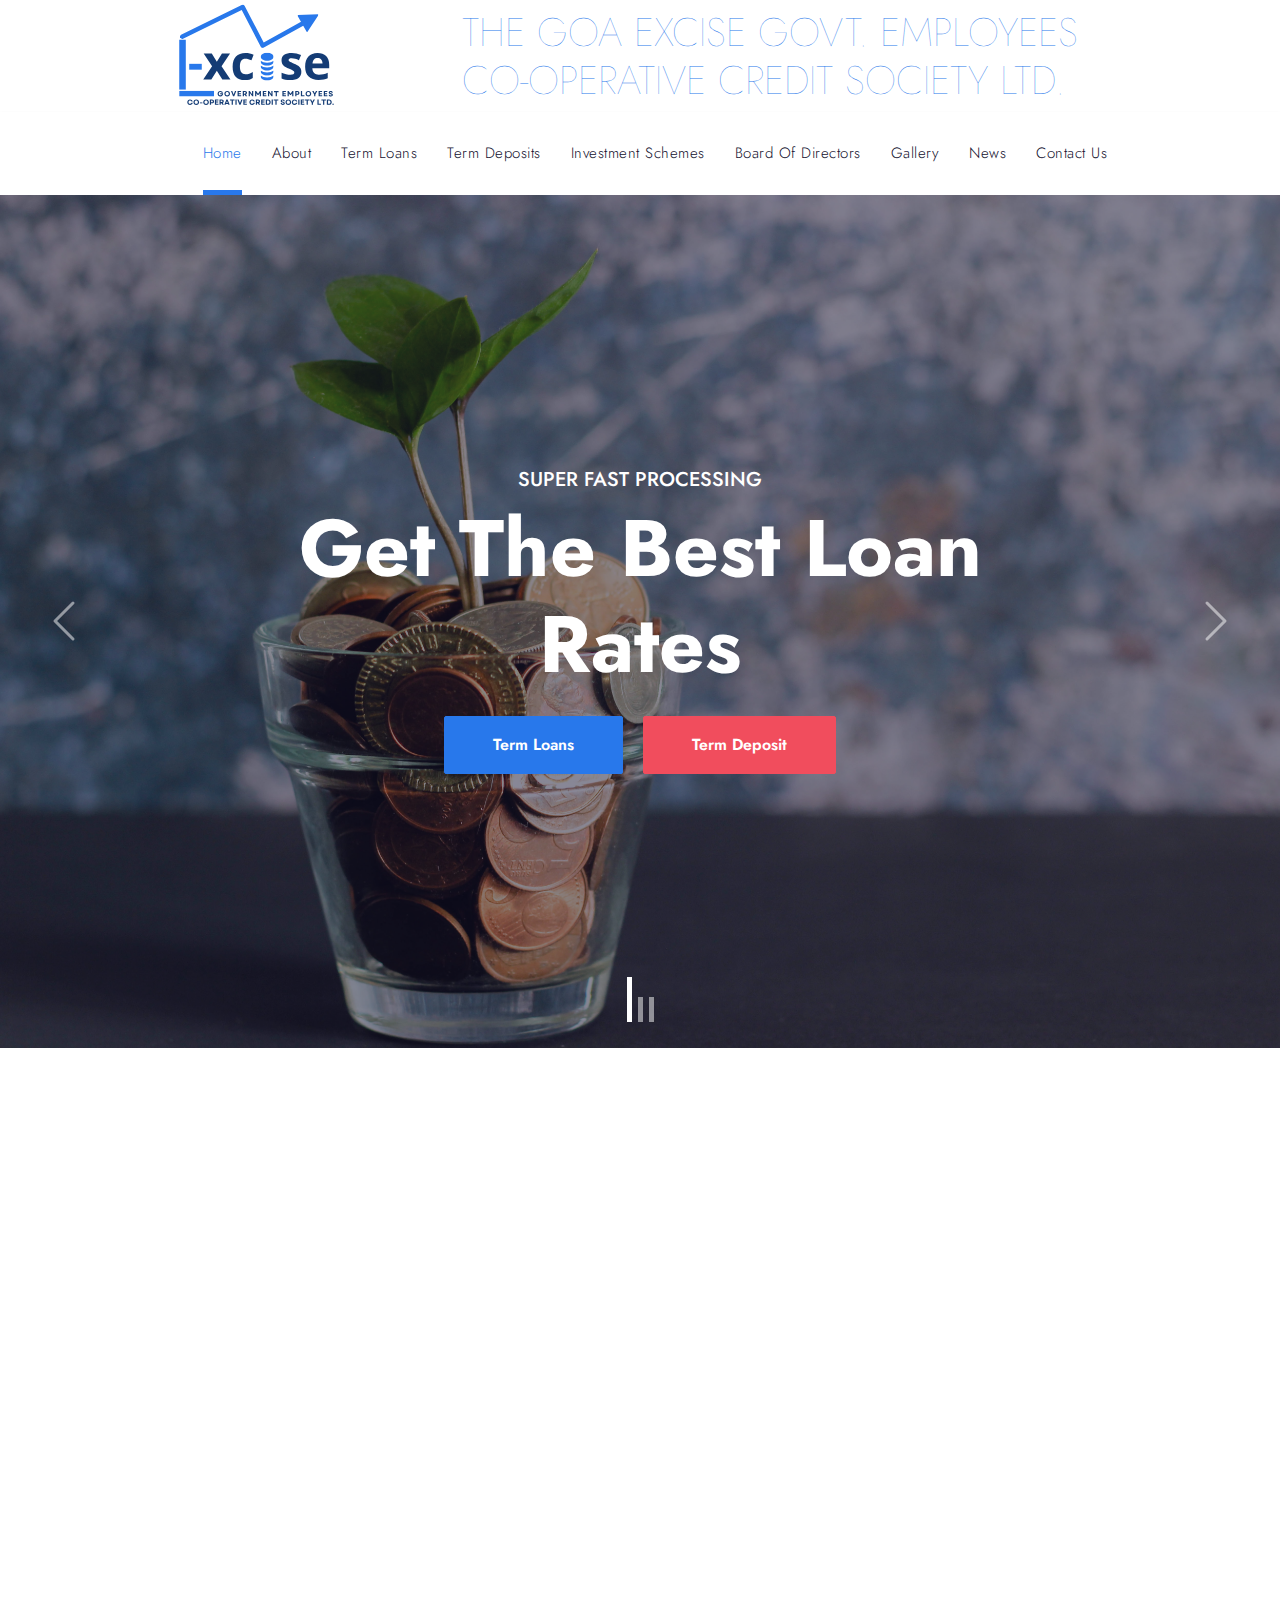
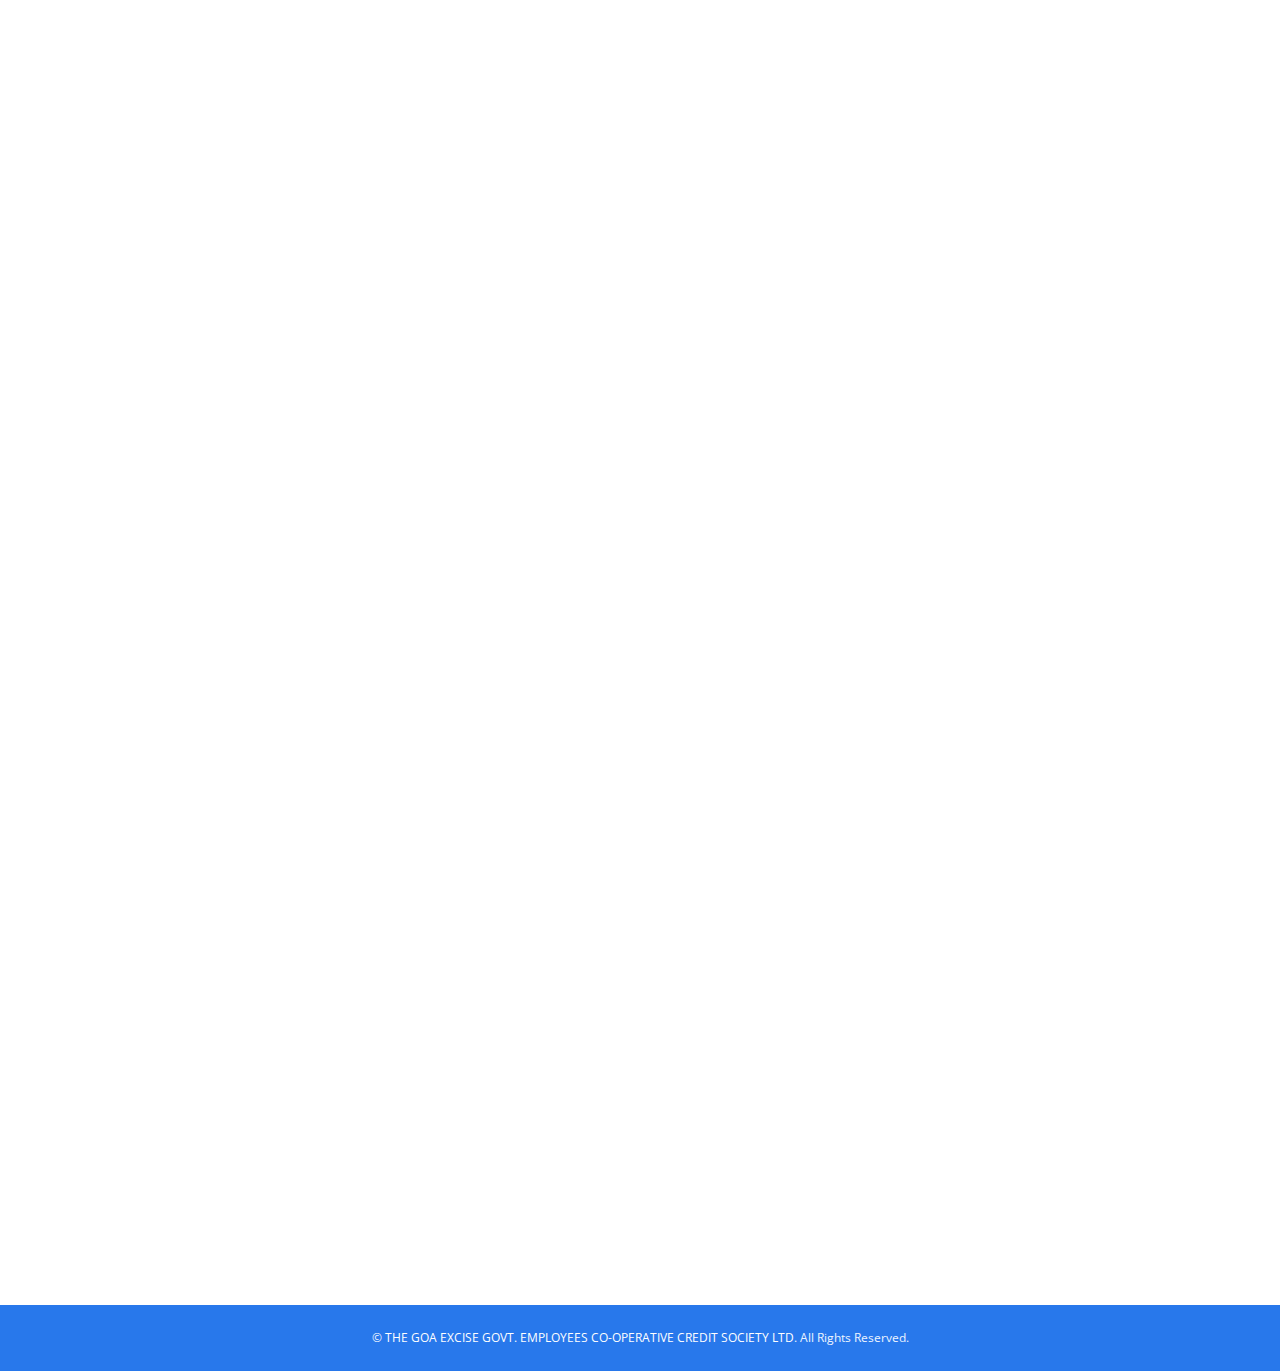
==== commit 5682a1a9: "final changes" ====
--- a/index.html
+++ b/index.html
@@ -53,9 +53,9 @@
             <div class="navbar-nav mx-auto order-0 py-0">
                 <a href="index.html" class="nav-item nav-link active">Home</a>
                 <a href="about.html" class="nav-item nav-link">About</a>
-                <a href="investmentschemes.html" class="nav-item nav-link">Investment Schemes</a>
                 <a href="termloans.html" class="nav-item nav-link">Term Loans</a>
                 <a href="termdeposits.html" class="nav-item nav-link">Term Deposits</a>
+                <a href="investmentschemes.html" class="nav-item nav-link">Investment Schemes</a>
                 <a href="directors.html" class="nav-item nav-link">Board Of Directors</a>
                 <a href="gallery.html" class="nav-item nav-link">Gallery</a>
                 <a href="news.html" class="nav-item nav-link">News</a>
@@ -80,10 +80,10 @@
                     <img class="w-100" src="img/banner1.jpg" alt="Image">
                     <div class="carousel-caption d-flex flex-column align-items-center justify-content-center">
                         <div class="p-3" style="max-width: 900px;">
-                            <h5 class="text-white text-uppercase animated bounceInDown">Title goes here</h5>
-                            <h1 class="display-1 text-white mb-md-4 animated zoomIn">Subtitle Goes here</h1>
-                            <a href="" class="btn btn-primary py-md-3 px-md-5 me-3 animated slideInLeft">About Us</a>
-                            <a href="" class="btn btn-secondary py-md-3 px-md-5 animated slideInRight">Contact Us</a>
+                            <h5 class="text-white text-uppercase animated bounceInDown">Super fast processing</h5>
+                            <h1 class="display-1 text-white mb-md-4 animated zoomIn">Get The Best Loan Rates</h1>
+                            <a href="termloans.html" class="btn btn-primary py-md-3 px-md-5 me-3 animated slideInLeft">Term Loans</a>
+                            <a href="termdeposits.html" class="btn btn-secondary py-md-3 px-md-5 animated slideInRight">Term Deposit</a>
                         </div>
                     </div>
                 </div>
@@ -91,10 +91,10 @@
                     <img class="w-100" src="img/banner2.jpg" alt="Image">
                     <div class="carousel-caption d-flex flex-column align-items-center justify-content-center">
                         <div class="p-3" style="max-width: 900px;">
-                            <h5 class="text-white text-uppercase animated bounceInDown">Title goes here</h5>
-                            <h1 class="display-1 text-white mb-md-4 animated zoomIn">Subtitle Goes here</h1>
-                            <a href="" class="btn btn-primary py-md-3 px-md-5 me-3 animated slideInLeft">About Us</a>
-                            <a href="" class="btn btn-secondary py-md-3 px-md-5 animated slideInRight">Contact Us</a>
+                            <h5 class="text-white text-uppercase animated bounceInDown">Best Deposit Rates</h5>
+                            <h1 class="display-1 text-white mb-md-4 animated zoomIn">Plan your Retirement</h1>
+                            <a href="termloans.html" class="btn btn-primary py-md-3 px-md-5 me-3 animated slideInLeft">Term Loans</a>
+                            <a href="termdeposits.html" class="btn btn-secondary py-md-3 px-md-5 animated slideInRight">Term Deposit</a>
                         </div>
                     </div>
                 </div>
@@ -102,10 +102,10 @@
                     <img class="w-100" src="img/banner3.jpg" alt="Image">
                     <div class="carousel-caption d-flex flex-column align-items-center justify-content-center">
                         <div class="p-3" style="max-width: 900px;">
-                            <h5 class="text-white text-uppercase animated bounceInDown">Title goes here</h5>
-                            <h1 class="display-1 text-white mb-md-4 animated zoomIn">Subtitle Goes here</h1>
-                            <a href="" class="btn btn-primary py-md-3 px-md-5 me-3 animated slideInLeft">About Us</a>
-                            <a href="" class="btn btn-secondary py-md-3 px-md-5 animated slideInRight">Contact Us</a>
+                            <h5 class="text-white text-uppercase animated bounceInDown">Loan Protection Scheme</h5>
+                            <h1 class="display-1 text-white mb-md-4 animated zoomIn">Secure Your Family</h1>
+                            <a href="termloans.html" class="btn btn-primary py-md-3 px-md-5 me-3 animated slideInLeft">Term Loans</a>
+                            <a href="termdeposits.html" class="btn btn-secondary py-md-3 px-md-5 animated slideInRight">Term Deposit</a>
                         </div>
                     </div>
                 </div>
@@ -135,7 +135,7 @@
                         </div>
                         <div class="text-center py-5">
                         </div>
-                        <a href="" class="btn btn-primary py-2 px-4 position-absolute top-100 start-50 translate-middle">Login</a>
+                        <a target="_blank" href="http://excise.ts821.com/" class="btn btn-primary py-2 px-4 position-absolute top-100 start-50 translate-middle">Login</a>
                     </div>
                 </div>
                 <div class="col-lg-4 wow slideInUp" data-wow-delay="0.3s">
@@ -145,7 +145,7 @@
                         </div>
                         <div class="text-center py-5">
                         </div>
-                        <a href="" class="btn btn-secondary py-2 px-4 position-absolute top-100 start-50 translate-middle">Calculate</a>
+                        <a target="_blank" href="http://excise.ts821.com/DC_EXCISE/Reports/Calc" class="btn btn-secondary py-2 px-4 position-absolute top-100 start-50 translate-middle">Calculate</a>
                     </div>
                 </div>
                 <div class="col-lg-4 wow slideInUp" data-wow-delay="0.3s">
@@ -155,7 +155,7 @@
                         </div>
                         <div class="text-center py-5">
                         </div>
-                        <a href="" class="btn btn-primary py-2 px-4 position-absolute top-100 start-50 translate-middle">Calculate</a>
+                        <a target="_blank" href="http://excise.ts821.com/DC_EXCISE/Reports/Calc" class="btn btn-primary py-2 px-4 position-absolute top-100 start-50 translate-middle">Calculate</a>
                     </div>
                 </div>
             </div>
@@ -185,7 +185,7 @@
                         <div class="col-sm-6 wow zoomIn" data-wow-delay="0.6s">
                             <div class="bg-primary d-flex flex-column justify-content-center text-center border-bottom border-5 border-secondary rounded p-3" style="height: 200px;">
                                 <i class="fa fa-star fa-4x text-white mb-4"></i>
-                                <h4 class="text-white mb-0">10 Years Experience</h4>
+                                <h4 class="text-white mb-0">8 Years Experience</h4>
                             </div>
                         </div>
                         <div class="col-sm-6 wow zoomIn" data-wow-delay="0.9s">
@@ -213,11 +213,11 @@
                 <div class="col-lg-4 col-md-6 wow zoomIn" data-wow-delay="0.3s">
                     <div class="service-item bg-light border-bottom border-5 border-primary rounded">
                         <div class="position-relative p-5">
-                            <img src="img/service1.png" alt="">
-                            <!-- <h5 class="text-primary mb-0"></h5> -->
-                            <h3 class="mb-3">Investment Schemes</h3>
-                            <p>Kasd dolor no lorem sit tempor at justo rebum rebum stet justo elitr dolor amet sit</p>
-                            <a href="investmentschemes.html">Read More<i class="bi bi-arrow-right ms-2"></i></a>
+                            <img src="img/service3.png" alt="">
+                            <!-- <h5 class="text-primary mb-0">Term Loans</h5> -->
+                            <h3 class="mb-3">Term Loans</h3>
+                            <!-- <p>Kasd dolor no lorem sit tempor at justo rebum rebum stet justo elitr dolor amet sit</p> -->
+                            <a href="termloans.html">Read More<i class="bi bi-arrow-right ms-2"></i></a>
                         </div>
                     </div>
                 </div>
@@ -227,7 +227,7 @@
                             <img src="img/service2.png" alt="">
                             <!-- <h5 class="text-primary mb-0">Term Deposits</h5> -->
                             <h3 class="mb-3">Term Deposits</h3>
-                            <p>Kasd dolor no lorem sit tempor at justo rebum rebum stet justo elitr dolor amet sit</p>
+                            <!-- <p>Kasd dolor no lorem sit tempor at justo rebum rebum stet justo elitr dolor amet sit</p> -->
                             <a href="termdeposits.html">Read More<i class="bi bi-arrow-right ms-2"></i></a>
                         </div>
                     </div>
@@ -235,200 +235,40 @@
                 <div class="col-lg-4 col-md-6 wow zoomIn" data-wow-delay="0.9s">
                     <div class="service-item bg-light border-bottom border-5 border-primary rounded">
                         <div class="position-relative p-5">
-                            <img src="img/service3.png" alt="">
-                            <!-- <h5 class="text-primary mb-0">Term Loans</h5> -->
-                            <h3 class="mb-3">Term Loans</h3>
-                            <p>Kasd dolor no lorem sit tempor at justo rebum rebum stet justo elitr dolor amet sit</p>
-                            <a href="termloans.html">Read More<i class="bi bi-arrow-right ms-2"></i></a>
-                        </div>
-                    </div>
-                </div>
-            </div>
-        </div>
-    </div>
-    <!-- Services End -->
-
-    <!-- Team Start -->
-    <!-- <div class="container-fluid py-5 wow fadeInUp" data-wow-delay="0.1s">
-        <div class="container">
-            <div class="text-center mx-auto mb-5" style="max-width: 600px;">
-                <h5 class="text-primary text-uppercase" style="letter-spacing: 5px;">Team Members</h5>
-                <h1 class="display-5 mb-0">Our Professional Team Members</h1>
-            </div>
-            <div class="row g-5">
-                <div class="col-lg-4 wow slideInUp" data-wow-delay="0.3s">
-                    <div class="position-relative rounded-top">
-                        <img class="img-fluid rounded-top w-100" src="img/team-1.jpg" alt="">
-                        <div class="position-absolute bottom-0 end-0 d-flex flex-column bg-white p-1" style="margin-right: -25px;">
-                            <a class="btn btn-outline-secondary btn-square m-1" href="#"><i class="fab fa-twitter fw-normal"></i></a>
-                            <a class="btn btn-outline-secondary btn-square m-1" href="#"><i class="fab fa-facebook-f fw-normal"></i></a>
-                            <a class="btn btn-outline-secondary btn-square m-1" href="#"><i class="fab fa-linkedin-in fw-normal"></i></a>
-                            <a class="btn btn-outline-secondary btn-square m-1" href="#"><i class="fab fa-instagram fw-normal"></i></a>
-                        </div>
-                    </div>
-                    <div class="bg-primary text-center rounded-bottom p-4">
-                        <h3 class="text-white">Full Name</h3>
-                        <p class="text-white m-0">Designation</p>
-                    </div>
-                </div>
-                <div class="col-lg-4 wow slideInUp" data-wow-delay="0.6s">
-                    <div class="position-relative rounded-top">
-                        <img class="img-fluid rounded-top w-100" src="img/team-2.jpg" alt="">
-                        <div class="position-absolute bottom-0 end-0 d-flex flex-column bg-white p-1" style="margin-right: -25px;">
-                            <a class="btn btn-outline-secondary btn-square m-1" href="#"><i class="fab fa-twitter fw-normal"></i></a>
-                            <a class="btn btn-outline-secondary btn-square m-1" href="#"><i class="fab fa-facebook-f fw-normal"></i></a>
-                            <a class="btn btn-outline-secondary btn-square m-1" href="#"><i class="fab fa-linkedin-in fw-normal"></i></a>
-                            <a class="btn btn-outline-secondary btn-square m-1" href="#"><i class="fab fa-instagram fw-normal"></i></a>
-                        </div>
-                    </div>
-                    <div class="bg-primary text-center rounded-bottom p-4">
-                        <h3 class="text-white">Full Name</h3>
-                        <p class="text-white m-0">Designation</p>
-                    </div>
-                </div>
-                <div class="col-lg-4 wow slideInUp" data-wow-delay="0.9s">
-                    <div class="position-relative rounded-top">
-                        <img class="img-fluid rounded-top w-100" src="img/team-3.jpg" alt="">
-                        <div class="position-absolute bottom-0 end-0 d-flex flex-column bg-white p-1" style="margin-right: -25px;">
-                            <a class="btn btn-outline-secondary btn-square m-1" href="#"><i class="fab fa-twitter fw-normal"></i></a>
-                            <a class="btn btn-outline-secondary btn-square m-1" href="#"><i class="fab fa-facebook-f fw-normal"></i></a>
-                            <a class="btn btn-outline-secondary btn-square m-1" href="#"><i class="fab fa-linkedin-in fw-normal"></i></a>
-                            <a class="btn btn-outline-secondary btn-square m-1" href="#"><i class="fab fa-instagram fw-normal"></i></a>
-                        </div>
-                    </div>
-                    <div class="bg-primary text-center rounded-bottom p-4">
-                        <h3 class="text-white">Full Name</h3>
-                        <p class="text-white m-0">Designation</p>
-                    </div>
-                </div>
-            </div>
-        </div>
-    </div> -->
-    <!-- Team End -->
-
-
-    <!-- Testimonial Start -->
-    <!-- <div class="container-fluid py-5 wow fadeInUp" data-wow-delay="0.1s">
-        <div class="container">
-            <div class="text-center mx-auto mb-5" style="max-width: 600px;">
-                <h5 class="text-primary text-uppercase" style="letter-spacing: 5px;">Testimonial</h5>
-                <h1 class="display-5 mb-0">What People Say About Our Services</h1>
-            </div>
-            <div class="owl-carousel testimonial-carousel">
-                <div class="text-center pb-4">
-                    <img class="img-fluid mx-auto rounded-circle" src="img/testimonial-1.jpg" style="width: 100px; height: 100px;" >
-                    <div class="testimonial-text bg-light rounded p-4 mt-n5">
-                        <p class="mt-5">Dolor et eos labore, stet justo sed est sed. Diam sed sed dolor stet amet eirmod eos labore diam
-                        </p>
-                        <h4 class="text-truncate">Client Name</h4>
-                        <i>Profession</i>
-                    </div>
-                </div>
-                <div class="text-center">
-                    <img class="img-fluid mx-auto rounded-circle" src="img/testimonial-2.jpg" style="width: 100px; height: 100px;" >
-                    <div class="testimonial-text bg-light rounded p-4 mt-n5">
-                        <p class="mt-5">Dolor et eos labore, stet justo sed est sed. Diam sed sed dolor stet amet eirmod eos labore diam
-                        </p>
-                        <h4 class="text-truncate">Client Name</h4>
-                        <i>Profession</i>
-                    </div>
-                </div>
-                <div class="text-center">
-                    <img class="img-fluid mx-auto rounded-circle" src="img/testimonial-3.jpg" style="width: 100px; height: 100px;" >
-                    <div class="testimonial-text bg-light rounded p-4 mt-n5">
-                        <p class="mt-5">Dolor et eos labore, stet justo sed est sed. Diam sed sed dolor stet amet eirmod eos labore diam
-                        </p>
-                        <h4 class="text-truncate">Client Name</h4>
-                        <i>Profession</i>
-                    </div>
-                </div>
-                <div class="text-center">
-                    <img class="img-fluid mx-auto rounded-circle" src="img/testimonial-4.jpg" style="width: 100px; height: 100px;" >
-                    <div class="testimonial-text bg-light rounded p-4 mt-n5">
-                        <p class="mt-5">Dolor et eos labore, stet justo sed est sed. Diam sed sed dolor stet amet eirmod eos labore diam
-                        </p>
-                        <h4 class="text-truncate">Client Name</h4>
-                        <i>Profession</i>
-                    </div>
-                </div>
-            </div>
-        </div>
-    </div> -->
-    <!-- Testimonial End -->
-
-
-    <!-- Blog Start -->
-    <!-- <div class="container-fluid py-5 wow fadeInUp" data-wow-delay="0.1s">
-        <div class="container">
-            <div class="text-center mx-auto mb-5" style="max-width: 600px;">
-                <h5 class="text-primary text-uppercase" style="letter-spacing: 5px;">Blog Post</h5>
-                <h1 class="display-5 mb-0">Latest Articles From Our Blog Post</h1>
-            </div>
-            <div class="row g-5">
-                <div class="col-lg-6 wow slideInUp" data-wow-delay="0.3s">
-                    <div class="blog-item">
-                        <div class="position-relative">
-                            <img class="img-fluid w-100 rounded-top" src="img/blog-1.jpg" alt="">
-                            <div class="blog-date">
-                                <h5 class="text-white fw-bold mb-0">01</h5>
-                                <h6 class="text-light mb-0">January</h6>
-                            </div>
-                        </div>
-                        <div class="bg-primary rounded-bottom p-5">
-                            <div class="d-flex mb-3">
-                                <span class="text-light text-uppercase">Admin</span>
-                                <span class="text-light px-2">|</span>
-                                <span class="text-light text-uppercase">Web Design</span>
-                            </div>
-                            <a class="h3 m-0 text-white" href="">Kasd dolor lorem sit justo rebum stet justo elitr dolor amet sit</a>
-                        </div>
-                    </div>
-                </div>
-                <div class="col-lg-6 wow slideInUp" data-wow-delay="0.6s">
-                    <div class="blog-item">
-                        <div class="position-relative">
-                            <img class="img-fluid w-100 rounded-top" src="img/blog-2.jpg" alt="">
-                            <div class="blog-date">
-                                <h5 class="text-white fw-bold mb-0">01</h5>
-                                <h6 class="text-light mb-0">January</h6>
-                            </div>
-                        </div>
-                        <div class="bg-primary rounded-bottom p-5">
-                            <div class="d-flex mb-3">
-                                <span class="text-light text-uppercase">Admin</span>
-                                <span class="text-light px-2">|</span>
-                                <span class="text-light text-uppercase">Web Design</span>
-                            </div>
-                            <a class="h3 m-0 text-white" href="">Kasd dolor lorem sit justo rebum stet justo elitr dolor amet sit</a>
-                        </div>
-                    </div>
-                </div>
-            </div>
-        </div>
-    </div> -->
-    <!-- Blog End -->
-    
+                            <img src="img/service1.png" alt="">
+                            <!-- <h5 class="text-primary mb-0"></h5> -->
+                            <h3 class="mb-3">Investment Schemes</h3>
+                            <!-- <p>Kasd dolor no lorem sit tempor at justo rebum rebum stet justo elitr dolor amet sit</p> -->
+                            <a href="investmentschemes.html">Read More<i class="bi bi-arrow-right ms-2"></i></a>
+                        </div>
+                    </div>
+                </div>
+            </div>
+        </div>
+    </div>
+    <!-- Services End -->    
 
     <!-- Footer Start -->
     <div class="footer container-fluid bg-dark text-light mt-5 py-5 wow fadeInUp" data-wow-delay="0.1s">
         <div class="container pt-5">
             <div class="row g-5">
-                <div class="col-lg-4 col-md-4">
+                <div class="col-lg-3 col-md-3">
                     <h3 class="text-white mb-4">Popular Links</h3>
                     <div class="d-flex flex-column justify-content-start">
                         <a class="text-light mb-2" href="index.html"><i class="bi bi-arrow-right text-primary me-2"></i>Home</a>
                         <a class="text-light mb-2" href="about.html"><i class="bi bi-arrow-right text-primary me-2"></i>About Us</a>
-                        <a class="text-light mb-2" href="investmentschemes.html"><i class="bi bi-arrow-right text-primary me-2"></i>Investment Schemes</a>
                         <a class="text-light mb-2" href="termloans.html"><i class="bi bi-arrow-right text-primary me-2"></i>Term Loans</a>
                         <a class="text-light mb-2" href="termdeposits.html"><i class="bi bi-arrow-right text-primary me-2"></i>Term Deposits</a>
-                    </div>
-                </div>
-                <div class="col-lg-4 col-md-4">
+                        <a class="text-light mb-2" href="investmentschemes.html"><i class="bi bi-arrow-right text-primary me-2"></i>Investment Schemes</a>
+                        <a class="text-light mb-2" href="directors.html"><i class="bi bi-arrow-right text-primary me-2"></i>Board Of Directors</a>
+                    </div>
+                </div>
+                <div class="col-lg-5 col-md-5">
                     <h3 class="text-white mb-4">Get In Touch</h3>
                     <p class="mb-2"><i class="bi bi-geo-alt text-primary me-2"></i>Excise Bhawan, Old High Court
                         Building, Panaji Goa</p>
                     <p class="mb-2"><i class="bi bi-envelope-open text-primary me-2"></i><a href="mailto:someone@example.com">pramodvzuvenkar@gmail.com</a></p>
-                    <p class="mb-0"><i class="bi bi-telephone text-primary me-2"></i><a href=“tel:8888381379”>8888381379</a></p>
+                    <p class="mb-0"><i class="bi bi-telephone text-primary me-2"></i><a href=“tel:8888381379”>91-8888381379</a></p>
                 </div>
                 <div class="col-lg-4 col-md-4">
                     <img src="img/exciselogo.svg" alt="">
--- a/css/style.css
+++ b/css/style.css
@@ -216,6 +216,20 @@
     margin-top: 20px;
 }
 
+.aboutus td, th {
+    padding: 5px;
+    text-align: center;
+  }
+
+  .aboutus table, th, td {
+    border: 1px solid black;
+  }
+
+  .aboutus table{
+    width: 100%;
+    margin: 35px 0px;
+  }
+
 .services h3 {
     font-size: 1.5rem;
     color: #2878EB;
@@ -258,6 +272,19 @@
     color: var(--light) !important;
 }
 
+.investmentscheme table th {
+    background: #2878EB;
+    color: white;
+}
+
+.boardofdirectors h3{
+    font-size: 1.5rem;
+}
+
+.news .card:hover{
+    background-color: #e9ecef;
+  font-weight:600;
+}
 .bg-offer {
     background: linear-gradient(rgba(18, 15, 45, .5), rgba(18, 15, 45, .5)), url(../img/carousel-2.jpg) top right no-repeat;
     background-size: cover;
